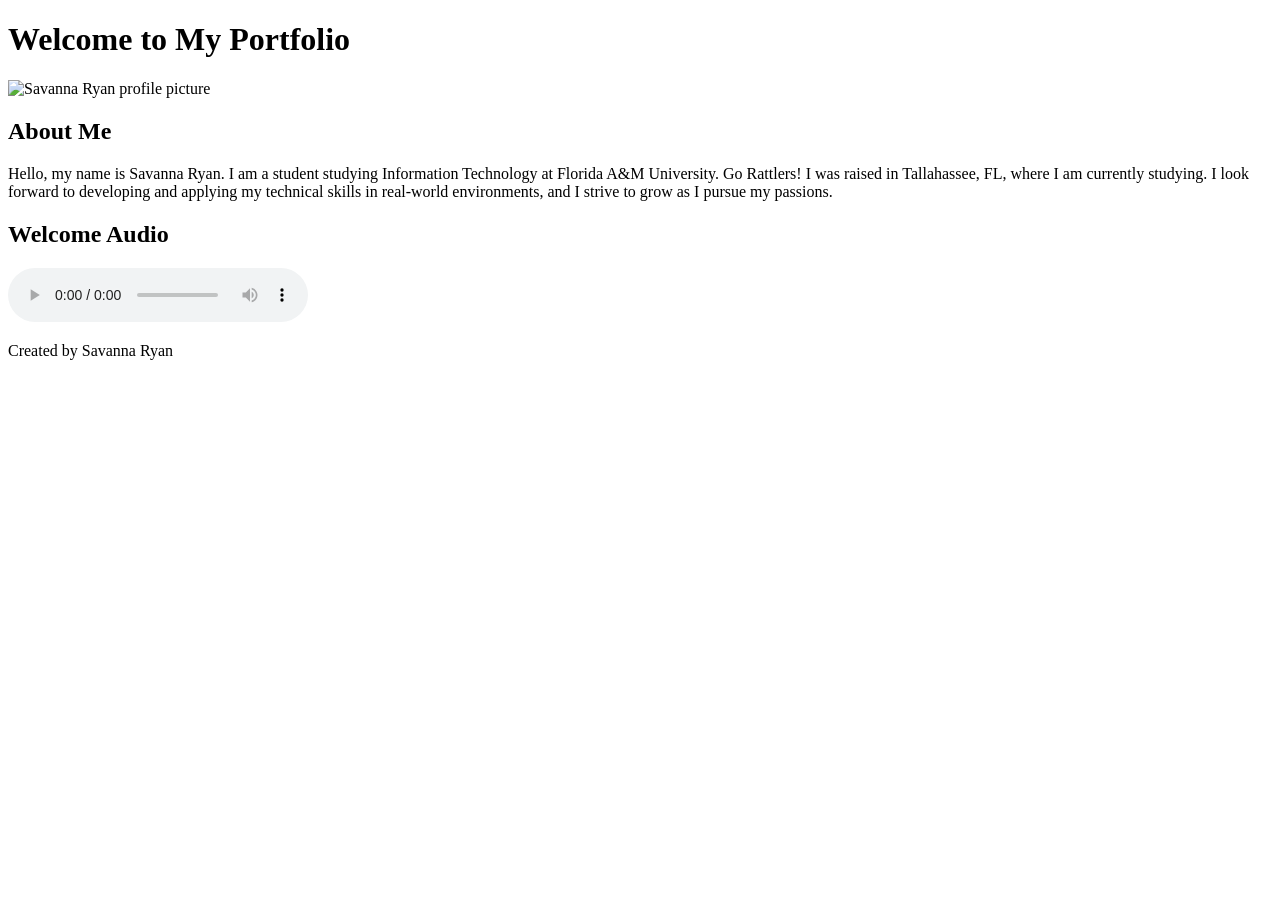
==== index.html @ 3fa321fd "Add files via upload" ====
<!DOCTYPE html>
<html lang="en">

<head>

<meta charset="UTF-8">
<meta name="viewport" content="width=device-width, initial-scale=1.0">

<title>Savanna Ryan | Portfolio Home</title>

<link rel="stylesheet" href="css/styles.css">

</head>

<body>

<header>
<h1>Welcome to My Portfolio</h1>
</header>

<main>

<div id="welcome">

<img src="images/profile.jpg" alt="Savanna Ryan profile picture">

<h2>About Me</h2>

<p>
Hello, my name is Savanna Ryan. I am a student studying Information Technology at Florida A&M University. Go Rattlers! I was raised in Tallahassee, FL, where I am currently studying. I look forward to developing and applying my technical skills in real-world environments, and I strive to grow as I pursue my passions.
</p>

<h2>Welcome Audio</h2>

<audio controls>

<source src="media/introduction.mp3" type="audio/mpeg">

<source src="media/introduction.ogg" type="audio/ogg">

Your browser does not support the audio element.

</audio>

</div>

</main>

<footer>
<p>Created by Savanna Ryan</p>
</footer>

</body>
</html>
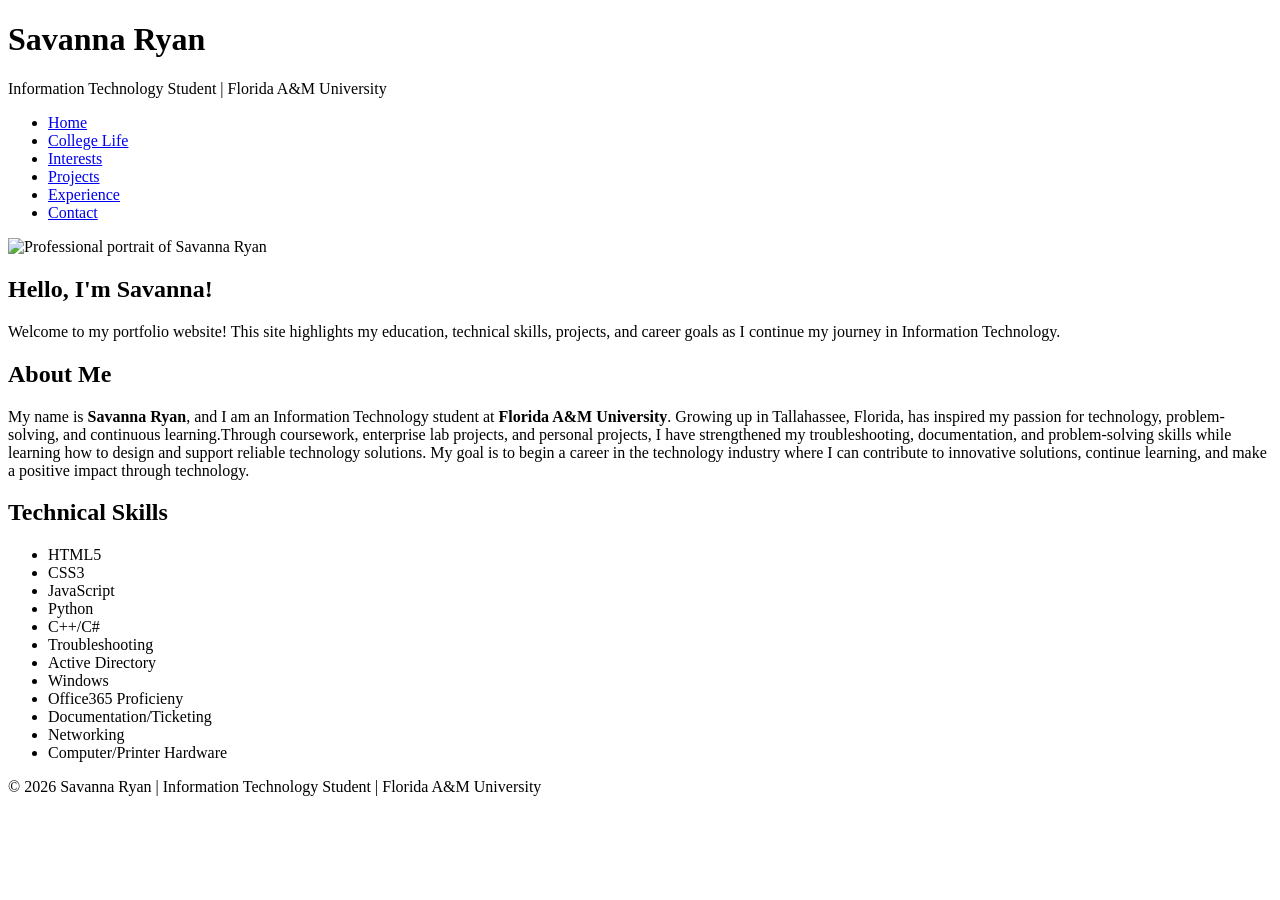
==== commit 2cf9c73f: "Add files via upload" ====
--- a/index.html
+++ b/index.html
@@ -2,53 +2,97 @@
 <html lang="en">
 
 <head>
+    <meta charset="UTF-8">
+    <meta name="viewport" content="width=device-width, initial-scale=1.0">
 
-<meta charset="UTF-8">
-<meta name="viewport" content="width=device-width, initial-scale=1.0">
+    <title>Savanna Ryan | Portfolio Home</title>
 
-<title>Savanna Ryan | Portfolio Home</title>
-
-<link rel="stylesheet" href="css/styles.css">
-
+    <link rel="stylesheet" href="css/styles.css">
 </head>
 
 <body>
 
-<header>
-<h1>Welcome to My Portfolio</h1>
-</header>
+    <header>
+        <h1>Savanna Ryan</h1>
+        <p>Information Technology Student | Florida A&amp;M University</p>
+    </header>
 
-<main>
+    <nav>
+        <ul>
+            <li><a href="index.html" class="active">Home</a></li>
+            <li><a href="collegelife.html">College Life</a></li>
+            <li><a href="hobbies.html">Interests</a></li>
+            <li><a href="projects.html">Projects</a></li>
+	    <li><a href="experience.html">Experience</a></li>
+            <li><a href="contact.html">Contact</a></li>
+        </ul>
+    </nav>
 
-<div id="welcome">
+    <main>
 
-<img src="images/profile.jpg" alt="Savanna Ryan profile picture">
+        <section id="welcome">
 
-<h2>About Me</h2>
+            <div class="profile-photo">
+                <img src="images/profile.jpg" alt="Professional portrait of Savanna Ryan">
+            </div>
 
-<p>
-Hello, my name is Savanna Ryan. I am a student studying Information Technology at Florida A&M University. Go Rattlers! I was raised in Tallahassee, FL, where I am currently studying. I look forward to developing and applying my technical skills in real-world environments, and I strive to grow as I pursue my passions.
-</p>
+            <div class="hero-text">
+                <h2>Hello, I'm Savanna!</h2>
 
-<h2>Welcome Audio</h2>
+                <p>
+                    Welcome to my portfolio website! This site highlights my education,
+                    technical skills, projects, and career goals as I continue my journey
+                    in Information Technology.
+                </p>
+            </div>
 
-<audio controls>
+            <section class="about-me">
 
-<source src="media/introduction.mp3" type="audio/mpeg">
+                <h2>About Me</h2>
 
-<source src="media/introduction.ogg" type="audio/ogg">
+                <p>
+                    My name is <strong>Savanna Ryan</strong>, and I am an Information
+                    Technology student at <strong>Florida A&amp;M University</strong>.
+                    Growing up in Tallahassee, Florida, has inspired my passion for
+                    technology, problem-solving, and continuous learning.Through coursework, 			    enterprise lab projects, and personal projects, I have strengthened my 			    troubleshooting, documentation, and problem-solving skills while learning 			    how to design and support reliable technology solutions. My goal is to begin 		    a career in the technology industry where I can contribute to innovative 			    solutions, continue learning, and make a positive impact through technology.
+                </p>
 
-Your browser does not support the audio element.
+            </section>
 
-</audio>
 
-</div>
+            <section class="skills-preview">
 
-</main>
+                <h2>Technical Skills</h2>
 
-<footer>
-<p>Created by Savanna Ryan</p>
-</footer>
+                <ul>
+                    <li>HTML5</li>
+                    <li>CSS3</li>
+                    <li>JavaScript</li>
+                    <li>Python</li>
+                    <li>C++/C#</li>
+                    <li>Troubleshooting</li>
+                    <li>Active Directory</li>
+                    <li>Windows</li>
+                    <li>Office365 Proficieny</li>
+                    <li>Documentation/Ticketing</li>
+                    <li>Networking</li>
+                    <li>Computer/Printer Hardware</li>
+                </ul>
+
+            </section>
+
+        </section>
+
+    </main>
+
+    <footer>
+        <p>
+            &copy; 2026 Savanna Ryan |
+            Information Technology Student |
+            Florida A&amp;M University
+        </p>
+    </footer>
 
 </body>
+
 </html>
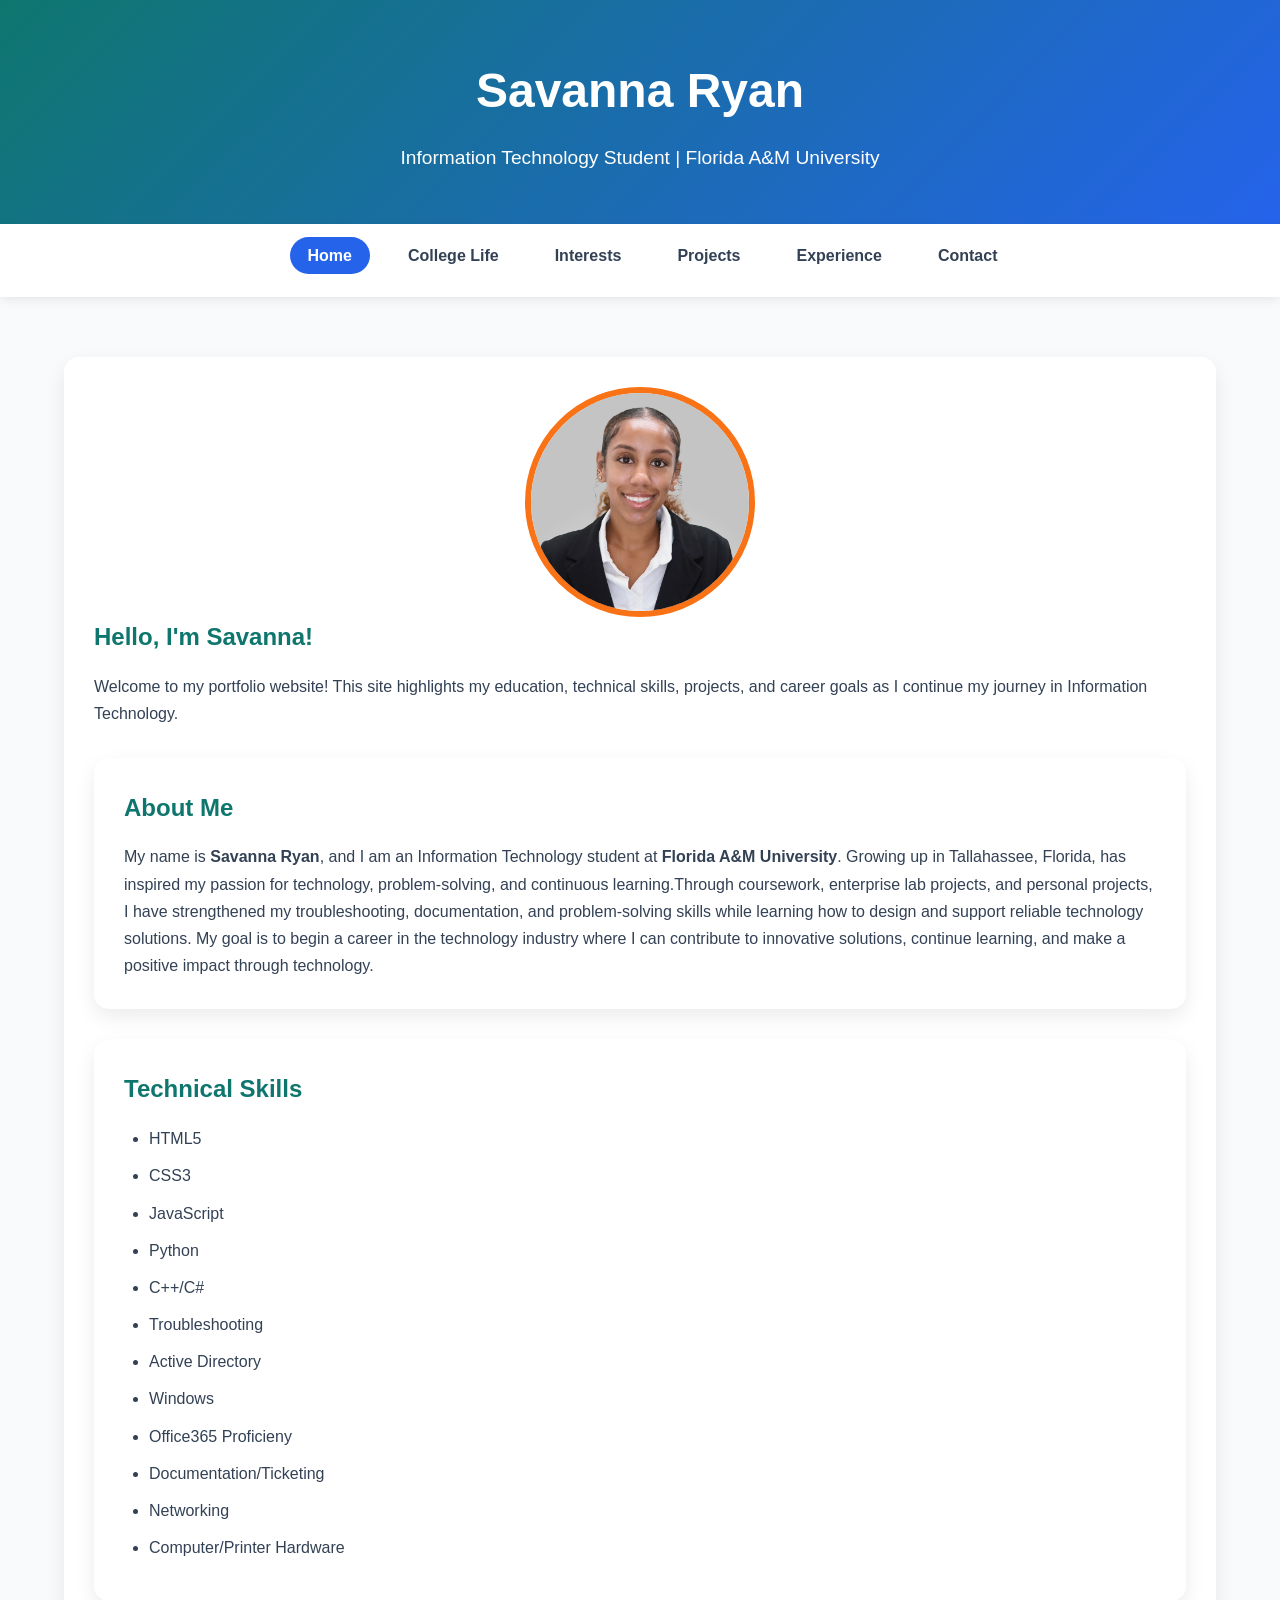
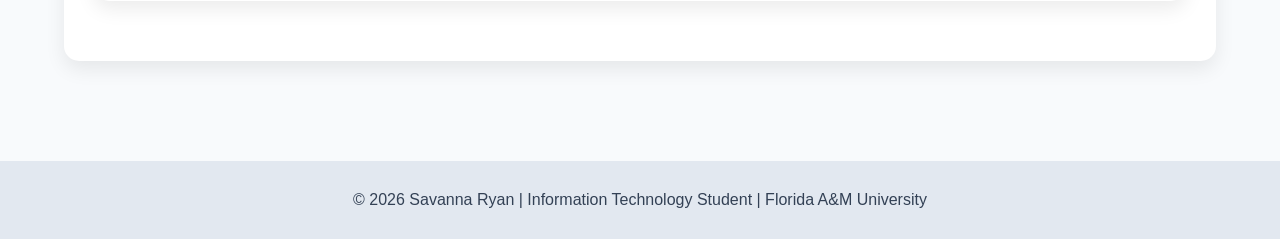
==== commit 9282bf62: "Update index.html" ====
--- a/index.html
+++ b/index.html
@@ -94,5 +94,6 @@
     </footer>
 
 </body>
+	<!-- New Pages deployment -->
 
-</html>+</html>
--- a/css/styles.css
+++ b/css/styles.css
@@ -0,0 +1,626 @@
+/*
+Name: Savanna Ryan
+Date: 06/19/2026
+Filename: styles.css
+Student Portfolio Website CSS Styles
+*/
+
+
+/* =========================
+   CSS RESET
+========================= */
+
+* {
+    box-sizing: border-box;
+}
+
+
+html,
+body,
+header,
+nav,
+main,
+footer,
+section,
+div,
+img,
+h1,
+h2,
+h3,
+p,
+ul,
+li,
+form,
+table,
+th,
+td {
+    margin: 0;
+    padding: 0;
+}
+
+
+/* =========================
+   COLOR VARIABLES
+========================= */
+
+:root {
+
+    --primary: #0F766E;
+    --secondary: #2563EB;
+    --accent: #F97316;
+
+    --background: #F8FAFC;
+    --card: #FFFFFF;
+
+    --text: #334155;
+    --light-border: #CBD5E1;
+
+}
+
+
+/* =========================
+   BODY
+========================= */
+
+body {
+
+    font-family: "Open Sans", Arial, sans-serif;
+
+    background-color: var(--background);
+
+    color: var(--text);
+
+    line-height: 1.7;
+
+}
+
+
+
+/* =========================
+   HEADER
+========================= */
+
+header {
+
+    background: linear-gradient(
+        135deg,
+        #0F766E,
+        #2563EB
+    );
+
+    color:white;
+
+    text-align:center;
+
+    padding:50px 20px;
+
+}
+
+
+header h1 {
+
+    font-size:3rem;
+
+    margin-bottom:10px;
+
+}
+
+
+header p {
+
+    font-size:1.2rem;
+
+}
+
+
+/* =========================
+   NAVIGATION
+========================= */
+
+nav {
+
+    background:white;
+
+    padding:18px;
+
+    box-shadow:
+    0 3px 10px rgba(0,0,0,.08);
+
+}
+
+
+nav ul {
+
+    list-style:none;
+
+    display:flex;
+
+    justify-content:center;
+
+    gap:20px;
+
+    flex-wrap:wrap;
+
+}
+
+
+nav a {
+
+    text-decoration:none;
+
+    color:var(--text);
+
+    font-weight:600;
+
+    padding:10px 18px;
+
+    border-radius:25px;
+
+    transition:.3s;
+
+}
+
+
+nav a:hover,
+nav a.active {
+
+    background:var(--secondary);
+
+    color:white;
+
+}
+
+
+/* =========================
+   MAIN CONTENT
+========================= */
+
+main {
+
+    width:90%;
+
+    max-width:1200px;
+
+    margin:auto;
+
+    padding:30px 0;
+
+}
+
+
+/* =========================
+   SECTIONS / CARDS
+========================= */
+
+section,
+#welcome,
+#college,
+#projects,
+#contact,
+#hobbies {
+
+    background:var(--card);
+
+    padding:30px;
+
+    margin:30px 0;
+
+    border-radius:15px;
+
+    box-shadow:
+
+    0 8px 20px rgba(0,0,0,.08);
+
+    animation:fadeIn .8s ease;
+
+}
+
+
+section:hover {
+
+    transform:translateY(-3px);
+
+    transition:.3s;
+
+}
+
+
+/* =========================
+   HEADINGS
+========================= */
+
+h1,
+h2,
+h3 {
+
+    margin-bottom:15px;
+
+}
+
+
+h2 {
+
+    color:var(--primary);
+
+}
+
+
+h3 {
+
+    color:var(--secondary);
+
+}
+
+
+/* =========================
+   LINKS
+========================= */
+
+a {
+
+    color:var(--secondary);
+
+}
+
+
+a:hover {
+
+    color:var(--accent);
+
+}
+
+
+/* =========================
+   IMAGES
+========================= */
+
+img {
+
+    display:block;
+
+    max-width:100%;
+
+}
+
+
+.profile-photo {
+
+    text-align:center;
+
+}
+
+
+.profile-photo img {
+
+    width:230px;
+
+    height:230px;
+
+    object-fit:cover;
+
+    border-radius:50%;
+
+    border:
+
+    6px solid var(--accent);
+
+    margin:auto;
+
+}
+
+
+/* =========================
+   GRID LAYOUT
+========================= */
+
+
+.grid {
+
+    display:grid;
+
+    grid-template-columns:
+
+    repeat(auto-fit,minmax(300px,1fr));
+
+    gap:25px;
+
+}
+
+
+.project-card {
+
+    background:white;
+
+    padding:25px;
+
+    border-radius:15px;
+
+    border-left:
+
+    6px solid var(--secondary);
+
+}
+
+
+/* =========================
+   LISTS
+========================= */
+
+
+ul {
+
+    padding-left:25px;
+
+}
+
+
+li {
+
+    margin-bottom:10px;
+
+}
+
+
+/* =========================
+   TABLES
+========================= */
+
+
+table {
+
+    width:100%;
+
+    border-collapse:collapse;
+
+    margin-top:20px;
+
+    overflow:hidden;
+
+}
+
+
+th {
+
+    background:var(--primary);
+
+    color:white;
+
+}
+
+
+th,
+td {
+
+    padding:12px;
+
+    border:1px solid var(--light-border);
+
+    text-align:center;
+
+}
+
+
+tr:nth-child(even){
+
+    background:#F1F5F9;
+
+}
+
+
+/* =========================
+   FORMS
+========================= */
+
+
+form {
+
+    max-width:700px;
+
+    margin:auto;
+
+}
+
+
+label {
+
+    display:block;
+
+    font-weight:bold;
+
+    margin-top:15px;
+
+}
+
+
+input,
+select,
+textarea {
+
+    width:100%;
+
+    padding:12px;
+
+    margin-top:8px;
+
+    border:
+
+    1px solid var(--light-border);
+
+    border-radius:8px;
+
+    font-family:inherit;
+
+}
+
+
+input:focus,
+textarea:focus,
+select:focus {
+
+    outline:none;
+
+    border-color:var(--secondary);
+
+}
+
+
+/* Submit Button */
+
+input[type="submit"] {
+
+    width:auto;
+
+    background:var(--accent);
+
+    color:white;
+
+    border:none;
+
+    padding:14px 30px;
+
+    margin-top:20px;
+
+    cursor:pointer;
+
+    font-weight:bold;
+
+}
+
+
+input[type="submit"]:hover {
+
+    background:var(--primary);
+
+}
+
+
+/* =========================
+   RESUME EMBED
+========================= */
+
+iframe {
+
+    border-radius:12px;
+
+    border:none;
+
+}
+
+
+/* =========================
+   BADGES
+========================= */
+
+
+.badge {
+
+    display:inline-block;
+
+    background:#DBEAFE;
+
+    color:#1D4ED8;
+
+    padding:8px 15px;
+
+    margin:5px;
+
+    border-radius:20px;
+
+    font-weight:bold;
+
+}
+
+
+/* =========================
+   FOOTER
+========================= */
+
+
+footer {
+
+    background:#E2E8F0;
+
+    color:var(--text);
+
+    text-align:center;
+
+    padding:25px;
+
+    margin-top:40px;
+
+}
+
+
+/* =========================
+   ANIMATION
+========================= */
+
+
+@keyframes fadeIn {
+
+    from {
+
+        opacity:0;
+
+        transform:translateY(25px);
+
+    }
+
+
+    to {
+
+        opacity:1;
+
+        transform:translateY(0);
+
+    }
+
+}
+
+
+/* =========================
+   MOBILE DESIGN
+========================= */
+
+
+@media screen and (max-width:700px){
+
+
+header h1 {
+
+    font-size:2rem;
+
+}
+
+
+nav ul {
+
+    flex-direction:column;
+
+    align-items:center;
+
+}
+
+
+main {
+
+    width:95%;
+
+}
+
+
+section {
+
+    padding:20px;
+
+}
+
+
+table {
+
+    font-size:.85rem;
+
+}
+
+
+}
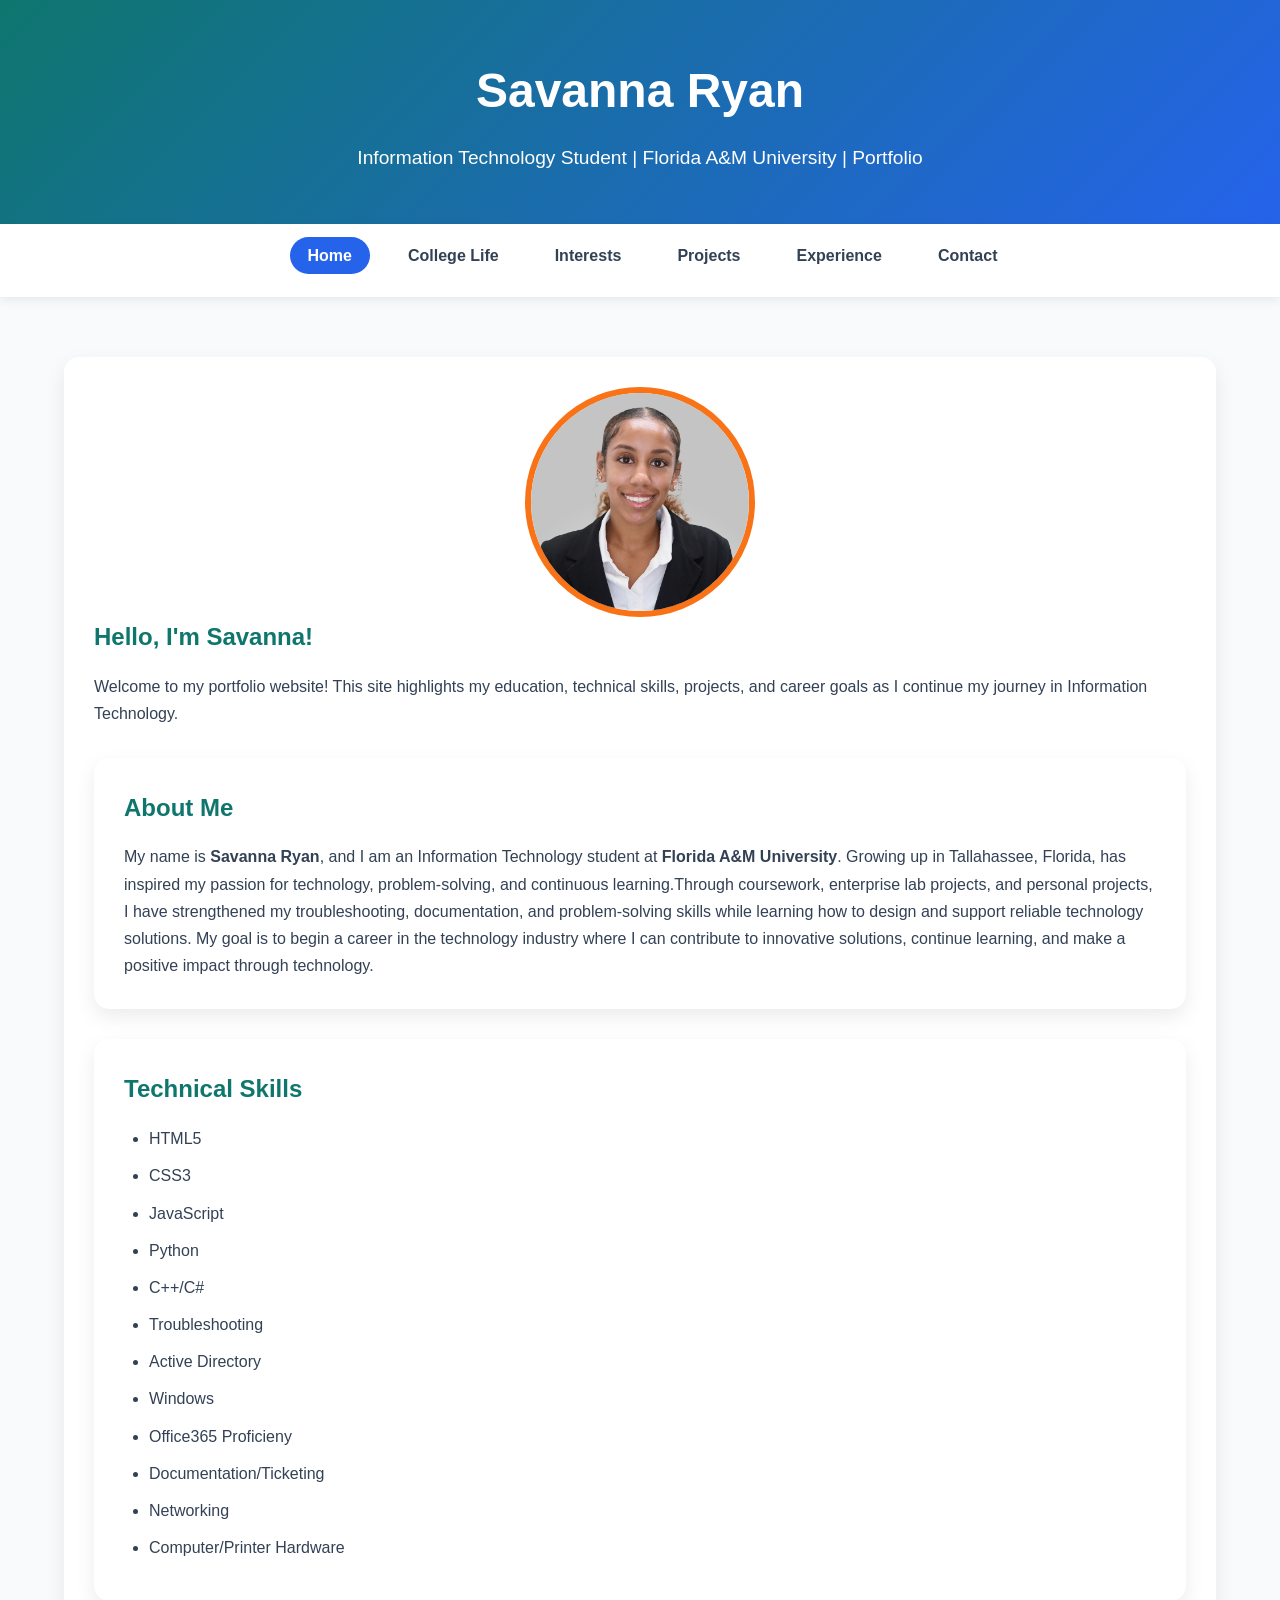
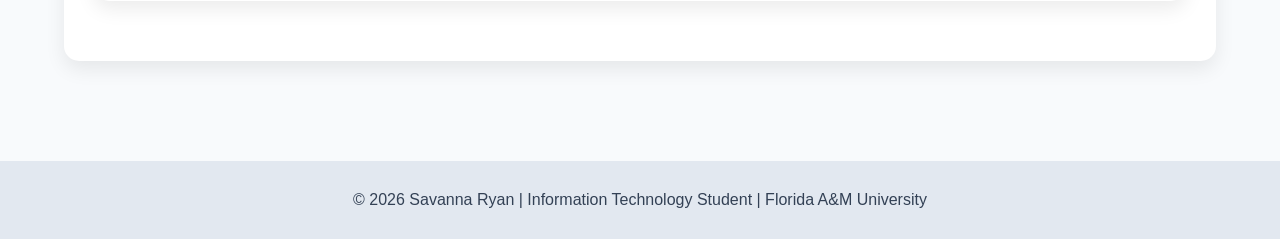
==== commit 13f718d8: "Update index.html" ====
--- a/index.html
+++ b/index.html
@@ -14,7 +14,7 @@
 
     <header>
         <h1>Savanna Ryan</h1>
-        <p>Information Technology Student | Florida A&amp;M University</p>
+        <p>Information Technology Student | Florida A&amp;M University | Portfolio</p>
     </header>
 
     <nav>
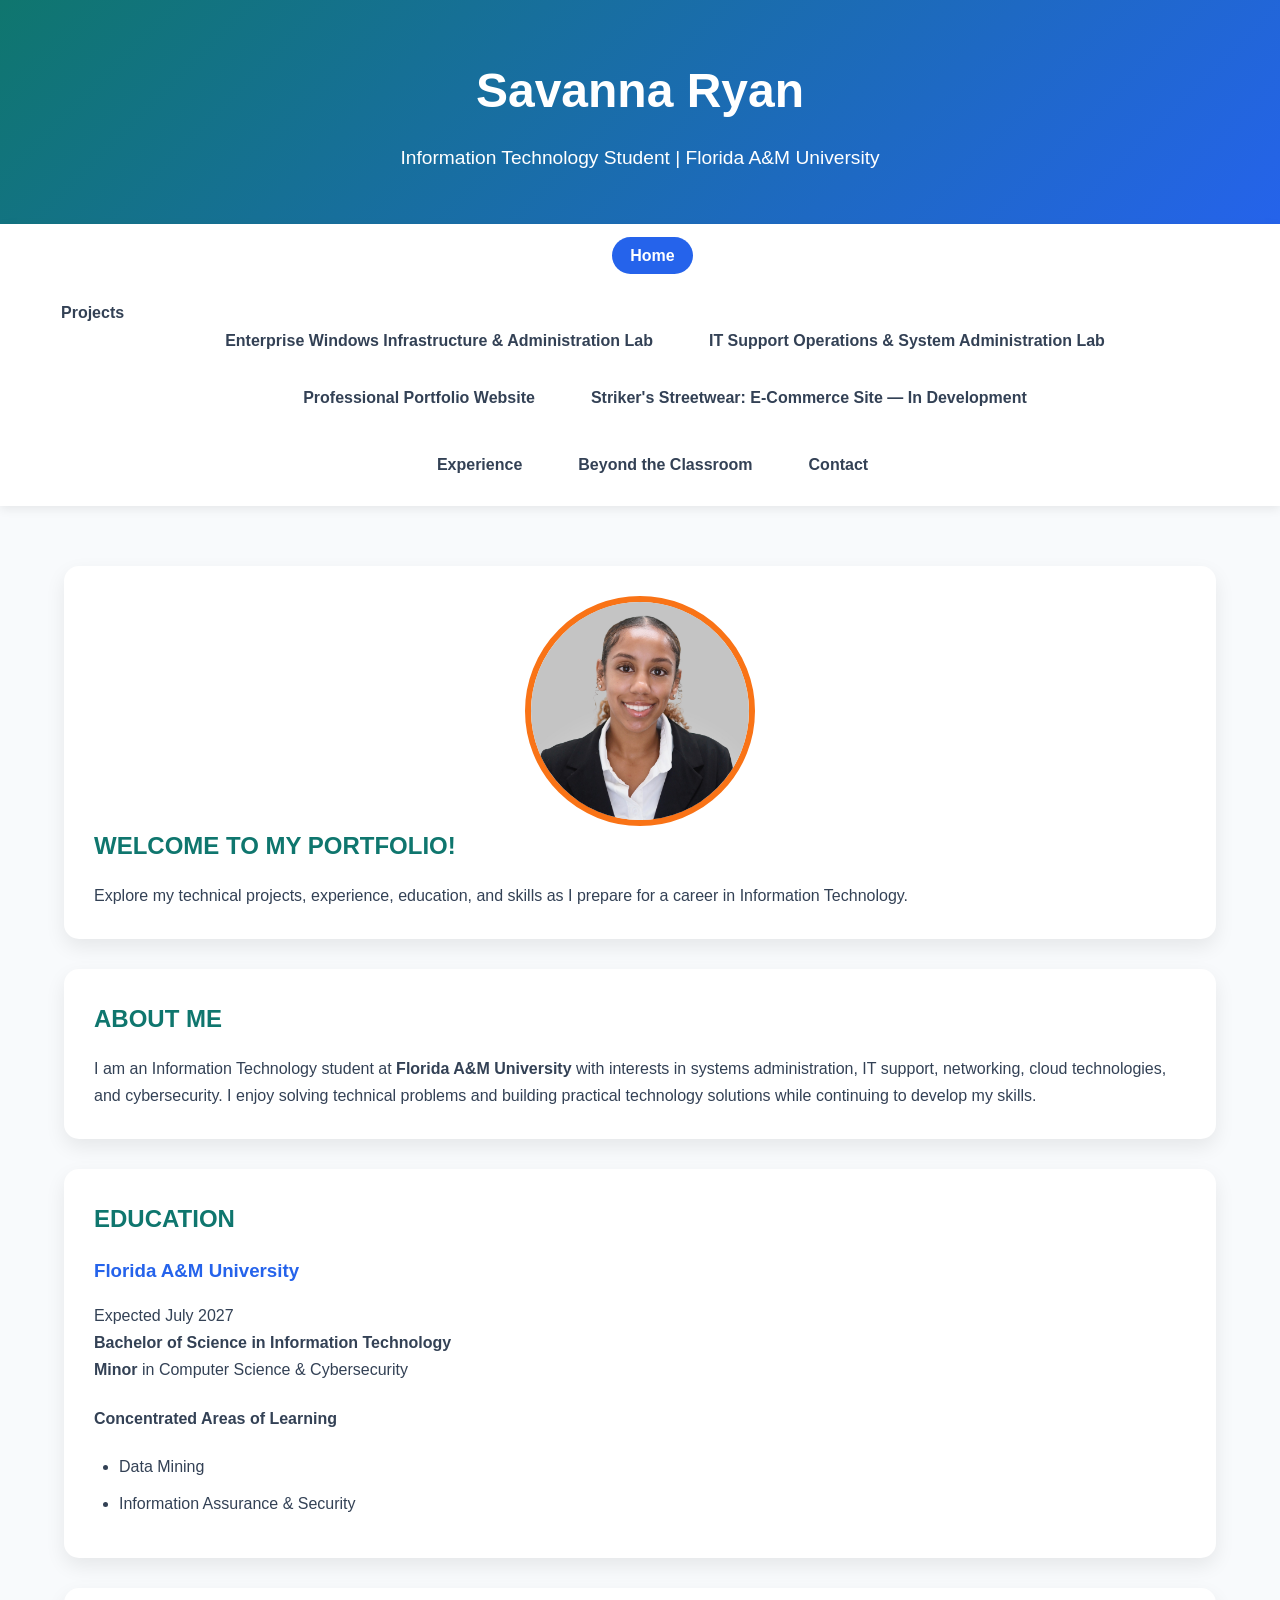
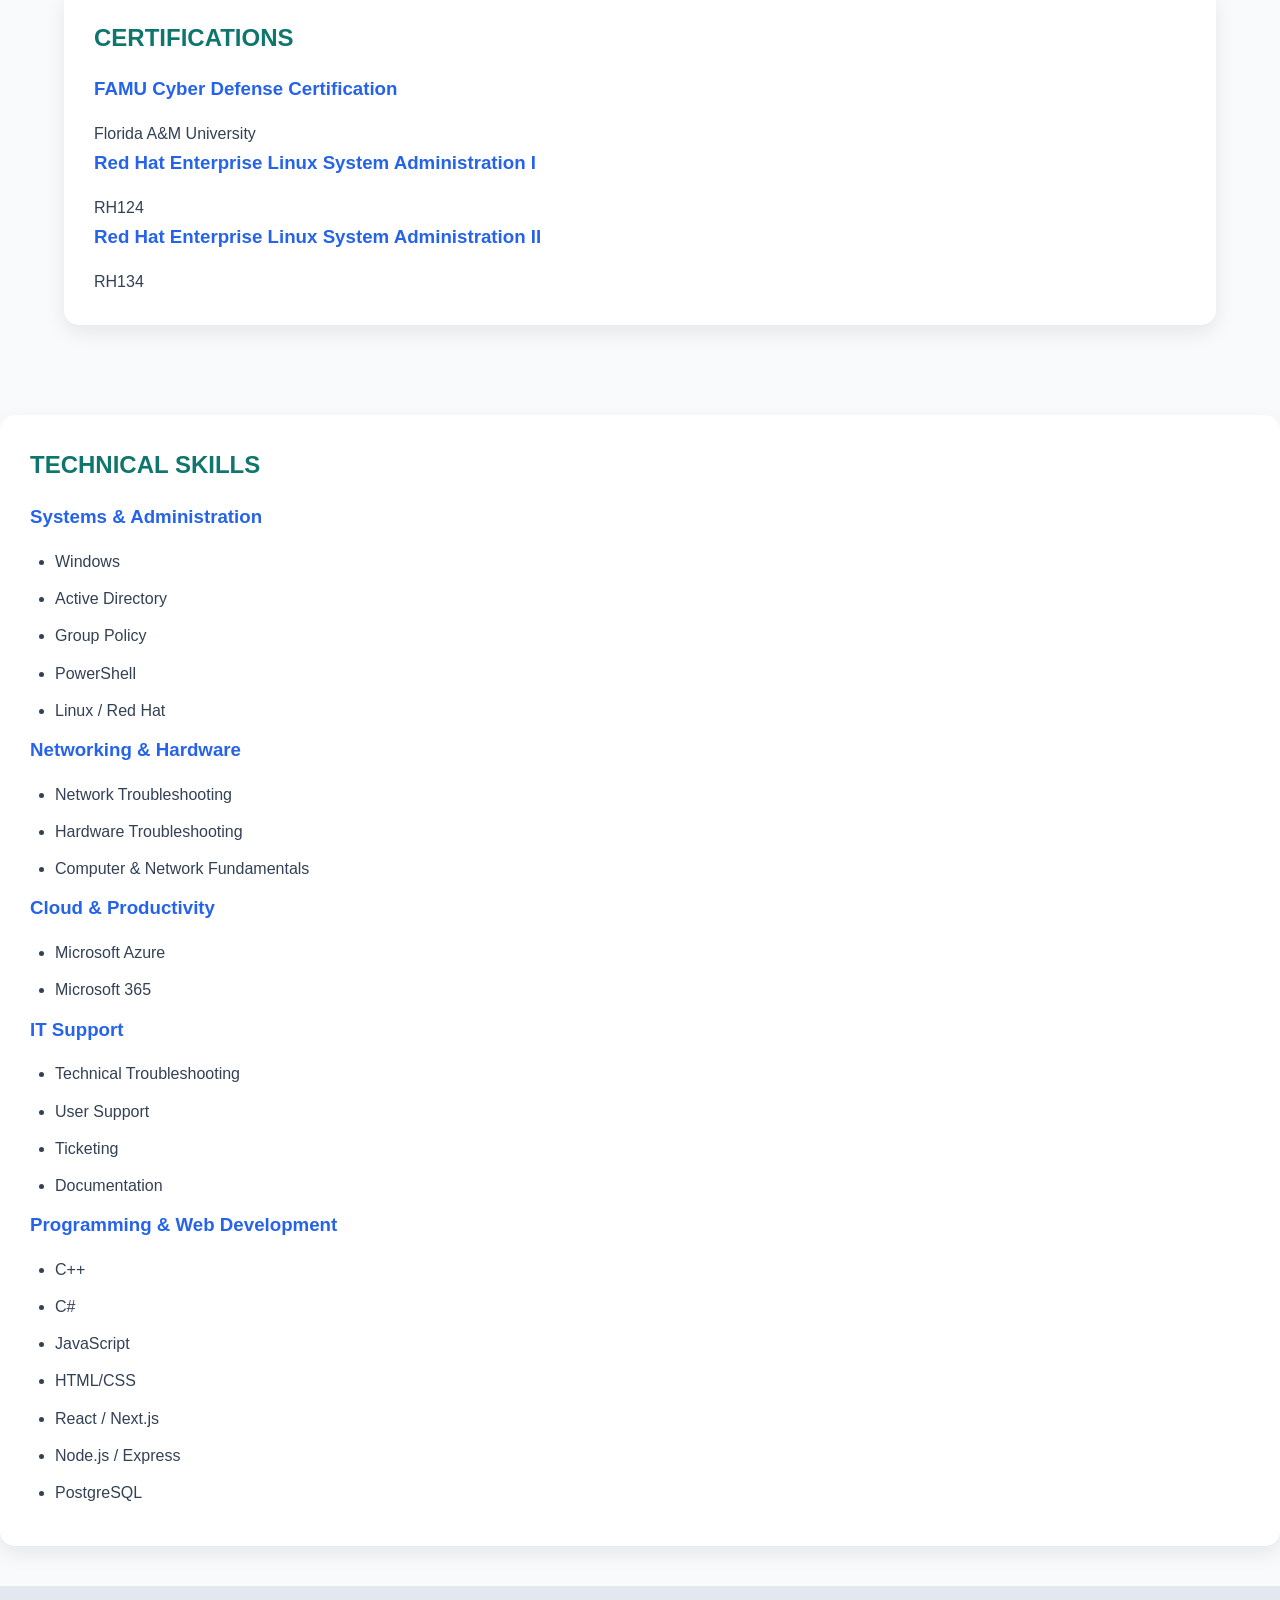
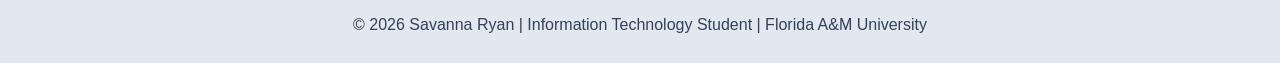
==== commit 800c21c5: "Add files via upload" ====
--- a/index.html
+++ b/index.html
@@ -14,21 +14,65 @@
 
     <header>
         <h1>Savanna Ryan</h1>
-        <p>Information Technology Student | Florida A&amp;M University | Portfolio</p>
+        <p>Information Technology Student | Florida A&amp;M University</p>
     </header>
 
-    <nav>
-        <ul>
-            <li><a href="index.html" class="active">Home</a></li>
-            <li><a href="collegelife.html">College Life</a></li>
-            <li><a href="hobbies.html">Interests</a></li>
-            <li><a href="projects.html">Projects</a></li>
-	    <li><a href="experience.html">Experience</a></li>
-            <li><a href="contact.html">Contact</a></li>
-        </ul>
-    </nav>
-
-    <main>
+<nav>
+
+<ul>
+
+<li><a href="index.html" class="active">Home</a></li>
+
+
+<li class="dropdown">
+
+<a href="projects.html">Projects</a>
+
+<ul class="dropdown-menu">
+
+<li>
+<a href="projects/enterprise.html">
+Enterprise Windows Infrastructure & Administration Lab
+</a>
+</li>
+
+<li>
+<a href="projects/it-support.html">
+IT Support Operations & System Administration Lab
+</a>
+</li>
+
+<li>
+<a href="projects/portfolio.html">
+Professional Portfolio Website
+</a>
+</li>
+
+<li>
+<a href="projects/streetwear.html">
+Striker's Streetwear: E-Commerce Site — In Development
+</a>
+</li>
+
+</ul>
+
+</li>
+
+<li><a href="experience.html">Experience</a></li>
+
+
+<li><a href="collegelife.html">Beyond the Classroom</a></li>
+
+<li><a href="contact.html">Contact</a></li>
+
+</ul>
+
+</nav>
+
+ <main>
+
+    <!-- Welcome + About Me -->
+ 
 
         <section id="welcome">
 
@@ -37,47 +81,168 @@
             </div>
 
             <div class="hero-text">
-                <h2>Hello, I'm Savanna!</h2>
+                <h2>WELCOME TO MY PORTFOLIO!</h2>
 
                 <p>
-                    Welcome to my portfolio website! This site highlights my education,
-                    technical skills, projects, and career goals as I continue my journey
-                    in Information Technology.
+                    Explore my technical projects, experience, education,
+                    and skills as I prepare for a career in Information Technology.
                 </p>
             </div>
 
-            <section class="about-me">
-
-                <h2>About Me</h2>
+        </section>
+
+
+        <section class="about-me">
+
+            <h2>ABOUT ME</h2>
+
+            <p>
+                I am an Information Technology student at
+                <strong>Florida A&amp;M University</strong> with interests in
+                systems administration, IT support, networking, cloud
+                technologies, and cybersecurity. I enjoy solving technical
+                problems and building practical technology solutions while
+                continuing to develop my skills.
+            </p>
+
+        </section>
+
+
+
+
+    <!-- Education + Certifications -->
+    <div class="bottom-section">
+
+        <!-- Education -->
+        <section class="education-section">
+
+            <h2>EDUCATION</h2>
+
+            <div class="education-card">
+
+                <div class="education-header">
+                    <h3>Florida A&amp;M University</h3>
+                    <span>Expected July 2027</span>
+                </div>
+
+                <p class="degree">
+                    <strong>Bachelor of Science in Information Technology</strong>
+                </p>
 
                 <p>
-                    My name is <strong>Savanna Ryan</strong>, and I am an Information
-                    Technology student at <strong>Florida A&amp;M University</strong>.
-                    Growing up in Tallahassee, Florida, has inspired my passion for
-                    technology, problem-solving, and continuous learning.Through coursework, 			    enterprise lab projects, and personal projects, I have strengthened my 			    troubleshooting, documentation, and problem-solving skills while learning 			    how to design and support reliable technology solutions. My goal is to begin 		    a career in the technology industry where I can contribute to innovative 			    solutions, continue learning, and make a positive impact through technology.
+                    <strong>Minor</strong> in Computer Science &amp; Cybersecurity
                 </p>
 
-            </section>
-
-
+                <div class="learning-areas">
+                    <h4>Concentrated Areas of Learning</h4>
+
+                    <ul>
+                        <li>Data Mining</li>
+                        <li>Information Assurance &amp; Security</li>
+                    </ul>
+                </div>
+
+            </div>
+
+        </section>
+
+
+        <!-- Certifications -->
+        <section class="certifications-section">
+
+            <h2>CERTIFICATIONS</h2>
+
+            <div class="certification-grid">
+
+                <div class="certification-card">
+                    <h3>FAMU Cyber Defense Certification</h3>
+                    <p>Florida A&amp;M University</p>
+                </div>
+
+                <div class="certification-card">
+                    <h3>Red Hat Enterprise Linux System Administration I</h3>
+                    <p>RH124</p>
+                </div>
+
+                <div class="certification-card">
+                    <h3>Red Hat Enterprise Linux System Administration II</h3>
+                    <p>RH134</p>
+                </div>
+
+            </div>
+
+        </section>
+
+    </div>
+
+</main>
+
+
+            <!-- Technical Skills -->
             <section class="skills-preview">
 
-                <h2>Technical Skills</h2>
-
-                <ul>
-                    <li>HTML5</li>
-                    <li>CSS3</li>
-                    <li>JavaScript</li>
-                    <li>Python</li>
-                    <li>C++/C#</li>
-                    <li>Troubleshooting</li>
-                    <li>Active Directory</li>
-                    <li>Windows</li>
-                    <li>Office365 Proficieny</li>
-                    <li>Documentation/Ticketing</li>
-                    <li>Networking</li>
-                    <li>Computer/Printer Hardware</li>
-                </ul>
+                <h2>TECHNICAL SKILLS</h2>
+
+                <div class="skills-category">
+
+                    <h3>Systems &amp; Administration</h3>
+                    <ul>
+                        <li>Windows</li>
+                        <li>Active Directory</li>
+                        <li>Group Policy</li>
+                        <li>PowerShell</li>
+                        <li>Linux / Red Hat</li>
+                    </ul>
+
+                </div>
+
+                <div class="skills-category">
+
+                    <h3>Networking &amp; Hardware</h3>
+                    <ul>
+                        <li>Network Troubleshooting</li>
+                        <li>Hardware Troubleshooting</li>
+                        <li>Computer &amp; Network Fundamentals</li>
+                    </ul>
+
+                </div>
+
+                <div class="skills-category">
+
+                    <h3>Cloud &amp; Productivity</h3>
+                    <ul>
+                        <li>Microsoft Azure</li>
+                        <li>Microsoft 365</li>
+                    </ul>
+
+                </div>
+
+                <div class="skills-category">
+
+                    <h3>IT Support</h3>
+                    <ul>
+                        <li>Technical Troubleshooting</li>
+                        <li>User Support</li>
+                        <li>Ticketing</li>
+                        <li>Documentation</li>
+                    </ul>
+
+                </div>
+
+                <div class="skills-category">
+
+                    <h3>Programming &amp; Web Development</h3>
+                    <ul>
+                        <li>C++</li>
+                        <li>C#</li>
+                        <li>JavaScript</li>
+                        <li>HTML/CSS</li>
+                        <li>React / Next.js</li>
+                        <li>Node.js / Express</li>
+                        <li>PostgreSQL</li>
+                    </ul>
+
+                </div>
 
             </section>
 
@@ -94,6 +259,6 @@
     </footer>
 
 </body>
-	<!-- New Pages deployment -->
 
 </html>
+
